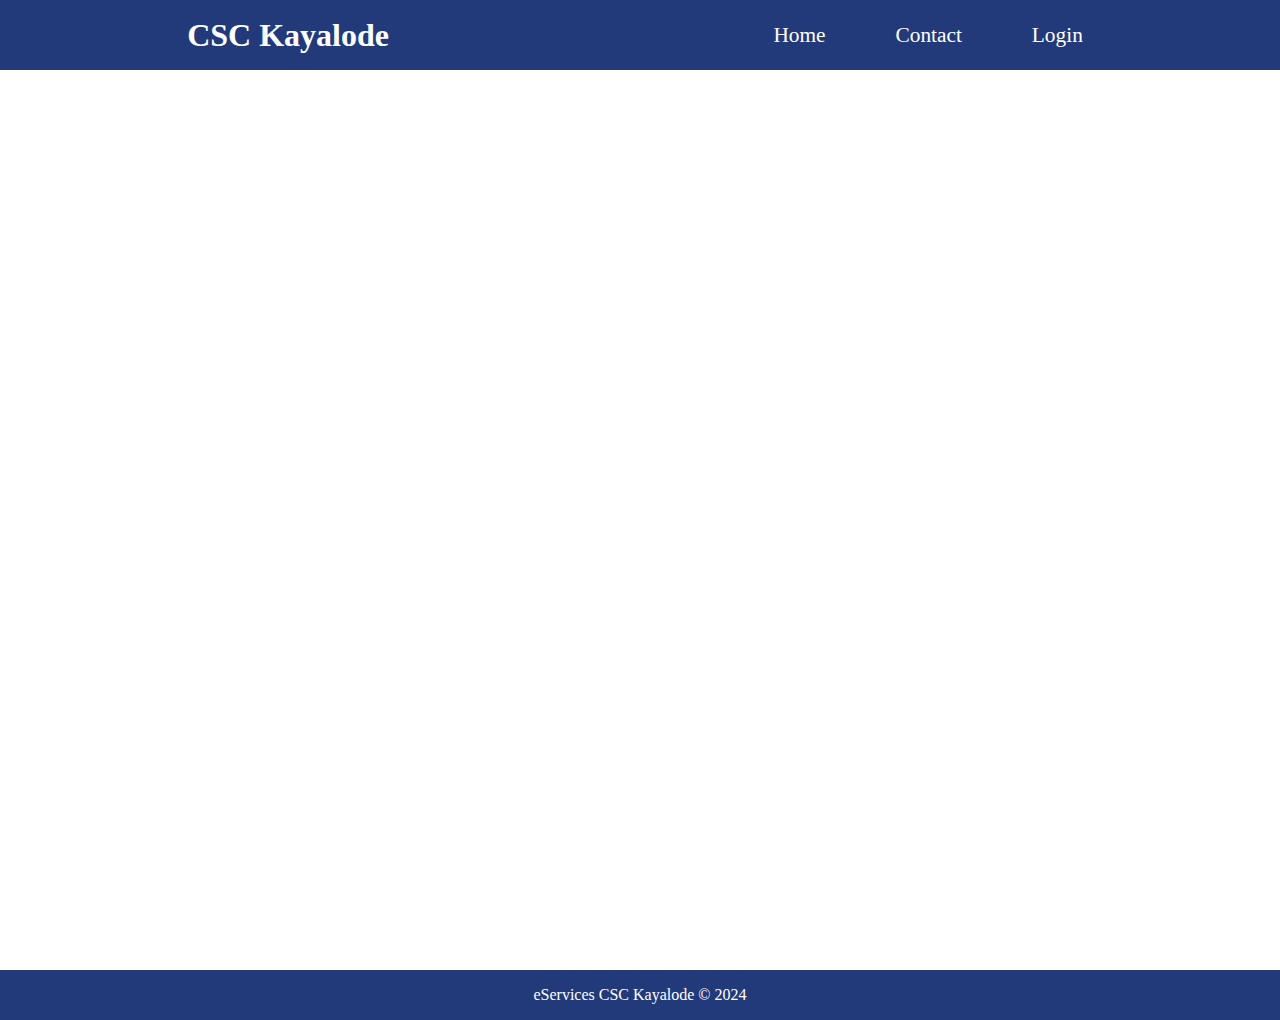
==== index.html @ f1cb63b3 "Update index.html" ====
<!DOCTYPE html>
<html lang="en">
<head>
    <meta charset="UTF-8">
    <meta name="viewport" content="width=device-width, initial-scale=1.0">
    <link rel="stylesheet" type="text/css" href="./style.css">
    <title>eService</title>
</head>
<body>
    <div class="header">
        <h1>CSC Kayalode</h1>
        <div class="nav">
            <li>Home</li>
            <li>Contact</li>
            <li>Login</li>
            </div>
    </div>
    <div class="main">
        
    </div>
    <div class="footer">
        <p>eServices CSC Kayalode &copy; 2024</p>
    </div>
</body>
</html>
---- style.css ----
*{
    margin: 0;
    padding: 0 auto;
}
.header{
    display: flex;
    flex-wrap: wrap;
    justify-content: space-around;
    align-items: center;
    background-color: #223a7a;
    color: #fff;
}
.nav{
    display: flex;
    gap:50px;
    justify-content: center;
    align-items: center;
}
.header li{
    list-style-type: none;
    height:50px;
    display: flex;
    justify-content: center;
    align-items: center;
    font-size: 16pt;
    padding: 10px;
    border-radius: .5em;
    cursor: pointer;
}
.header li:hover{
    background-color: #fff;
    color:#223a7a;
}
.main{
    height:100vh;
}
.footer{
    bottom:0px;
    height:50px;
    background-color: #223a7a;
    display: flex;
    justify-content: center;
    align-items: center;
    color: #fff;
}
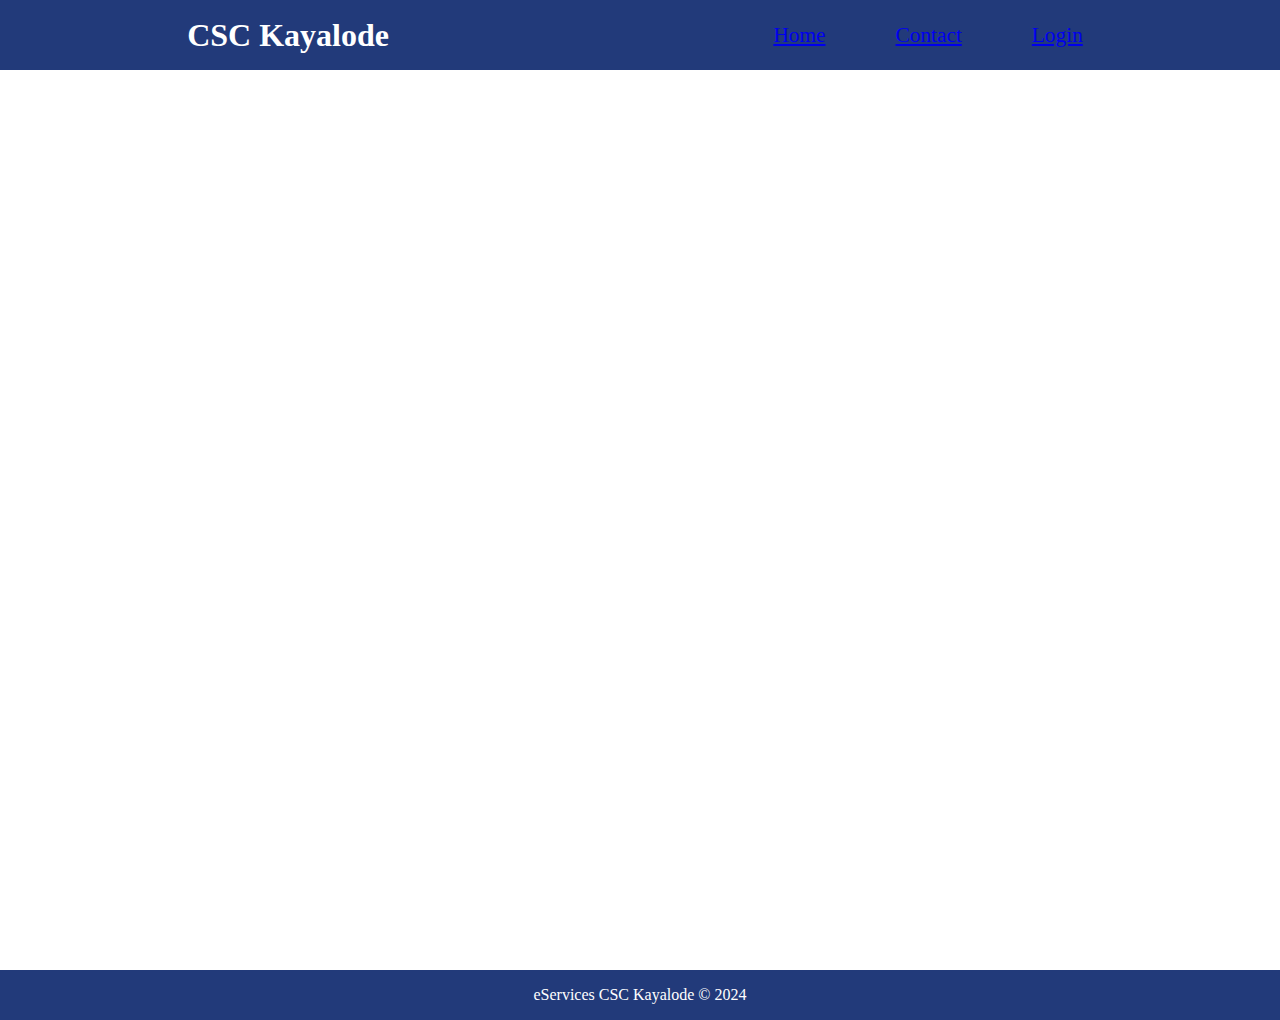
==== commit abcba1c2: "Update index.html" ====
--- a/index.html
+++ b/index.html
@@ -10,10 +10,10 @@
     <div class="header">
         <h1>CSC Kayalode</h1>
         <div class="nav">
-            <li>Home</li>
-            <li>Contact</li>
-            <li>Login</li>
-            </div>
+            <a href="./index.html"><li>Home</li></a>
+            <a href="./cont.html"><li>Contact</li></a>
+            <a href="./reg.html"><li>Login</li></a>
+        </div>
     </div>
     <div class="main">
         
--- a/style.css
+++ b/style.css
@@ -33,6 +33,10 @@
 }
 .main{
     height:100vh;
+    display:flex;
+    flex-wrap:wrap;
+    justify-content:space-around;
+    align-items:center;
 }
 .footer{
     bottom:0px;
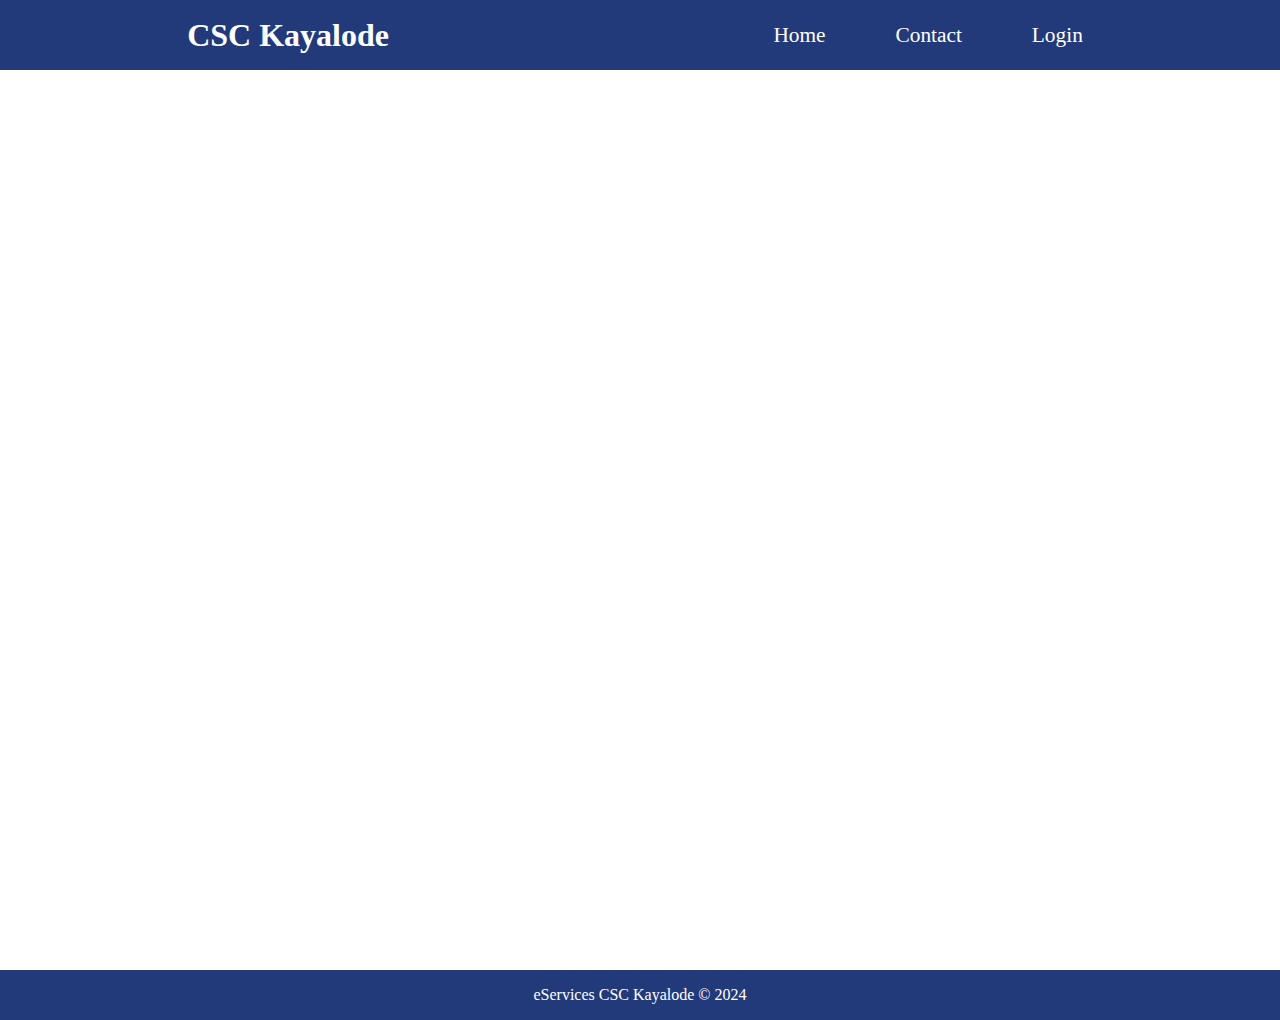
==== commit 294c3bff: "login link added" ====
--- a/index.html
+++ b/index.html
@@ -12,7 +12,7 @@
         <div class="nav">
             <a href="./index.html"><li>Home</li></a>
             <a href="./cont.html"><li>Contact</li></a>
-            <a href="./reg.html"><li>Login</li></a>
+            <a href="https://sevanamthalassery.com/"><li>Login</li></a>
         </div>
     </div>
     <div class="main">
--- a/style.css
+++ b/style.css
@@ -31,6 +31,10 @@
     background-color: #fff;
     color:#223a7a;
 }
+a{
+    text-decoration: none;
+    color: #fff;
+}
 .main{
     height:100vh;
     display:flex;
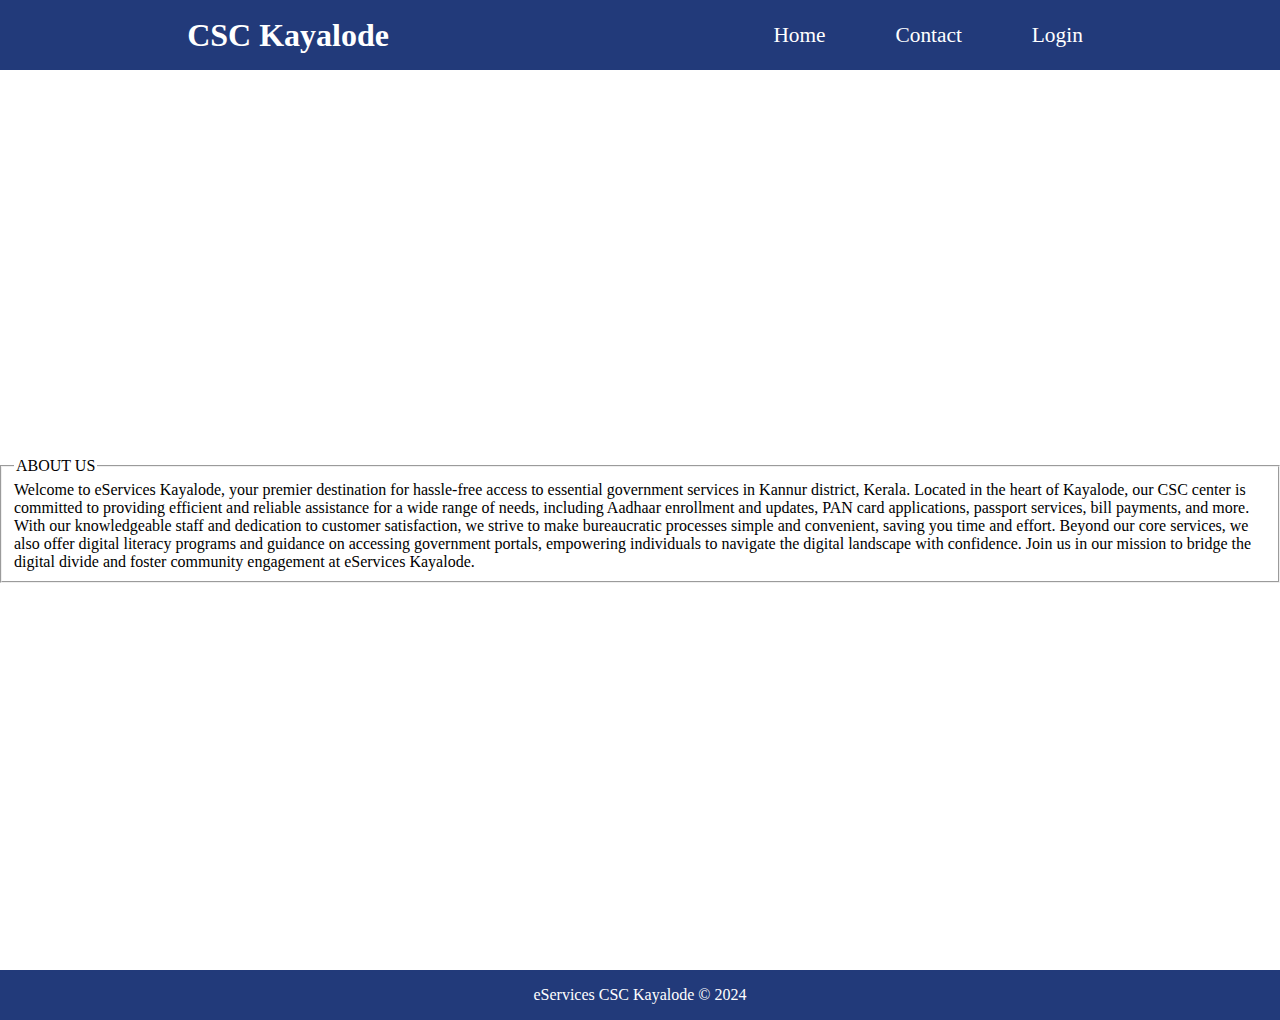
==== commit 6ab33c10: "about us adde" ====
--- a/index.html
+++ b/index.html
@@ -16,7 +16,12 @@
         </div>
     </div>
     <div class="main">
-        
+        <div class="left">
+            <fieldset>
+                <legend>ABOUT US</legend>
+                <p>Welcome to eServices Kayalode, your premier destination for hassle-free access to essential government services in Kannur district, Kerala. Located in the heart of Kayalode, our CSC center is committed to providing efficient and reliable assistance for a wide range of needs, including Aadhaar enrollment and updates, PAN card applications, passport services, bill payments, and more. With our knowledgeable staff and dedication to customer satisfaction, we strive to make bureaucratic processes simple and convenient, saving you time and effort. Beyond our core services, we also offer digital literacy programs and guidance on accessing government portals, empowering individuals to navigate the digital landscape with confidence. Join us in our mission to bridge the digital divide and foster community engagement at eServices Kayalode.</p>
+            </fieldset>
+        </div>
     </div>
     <div class="footer">
         <p>eServices CSC Kayalode &copy; 2024</p>
--- a/style.css
+++ b/style.css
@@ -42,6 +42,9 @@
     justify-content:space-around;
     align-items:center;
 }
+.left{
+    
+}
 .footer{
     bottom:0px;
     height:50px;
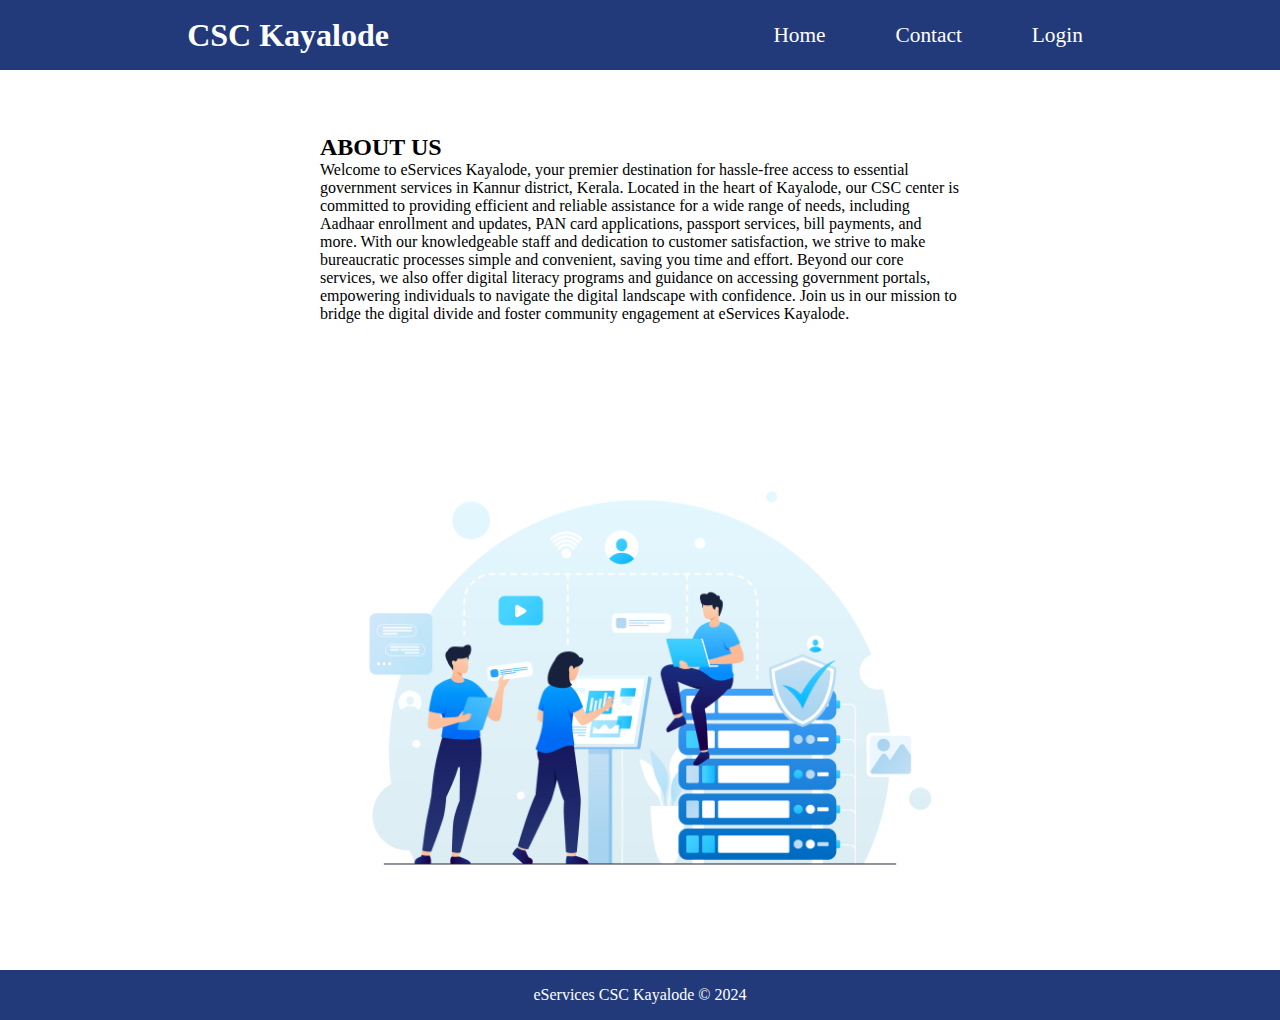
==== commit 12b48da5: "content added" ====
--- a/index.html
+++ b/index.html
@@ -17,10 +17,11 @@
     </div>
     <div class="main">
         <div class="left">
-            <fieldset>
-                <legend>ABOUT US</legend>
+                <h2>ABOUT US</h2>
                 <p>Welcome to eServices Kayalode, your premier destination for hassle-free access to essential government services in Kannur district, Kerala. Located in the heart of Kayalode, our CSC center is committed to providing efficient and reliable assistance for a wide range of needs, including Aadhaar enrollment and updates, PAN card applications, passport services, bill payments, and more. With our knowledgeable staff and dedication to customer satisfaction, we strive to make bureaucratic processes simple and convenient, saving you time and effort. Beyond our core services, we also offer digital literacy programs and guidance on accessing government portals, empowering individuals to navigate the digital landscape with confidence. Join us in our mission to bridge the digital divide and foster community engagement at eServices Kayalode.</p>
-            </fieldset>
+        </div>
+        <div class="right">
+            <img src="./assets/bg.jpg" alt="background image" class="bg">
         </div>
     </div>
     <div class="footer">
--- a/style.css
+++ b/style.css
@@ -36,14 +36,21 @@
     color: #fff;
 }
 .main{
-    height:100vh;
+    min-height: 100vh;
     display:flex;
     flex-wrap:wrap;
     justify-content:space-around;
     align-items:center;
 }
 .left{
-    
+    max-width: 50%;
+    padding: 20px;
+    justify-content: flex-start;
+    align-items: flex-start;
+}
+
+.right img{
+    width:40em;
 }
 .footer{
     bottom:0px;
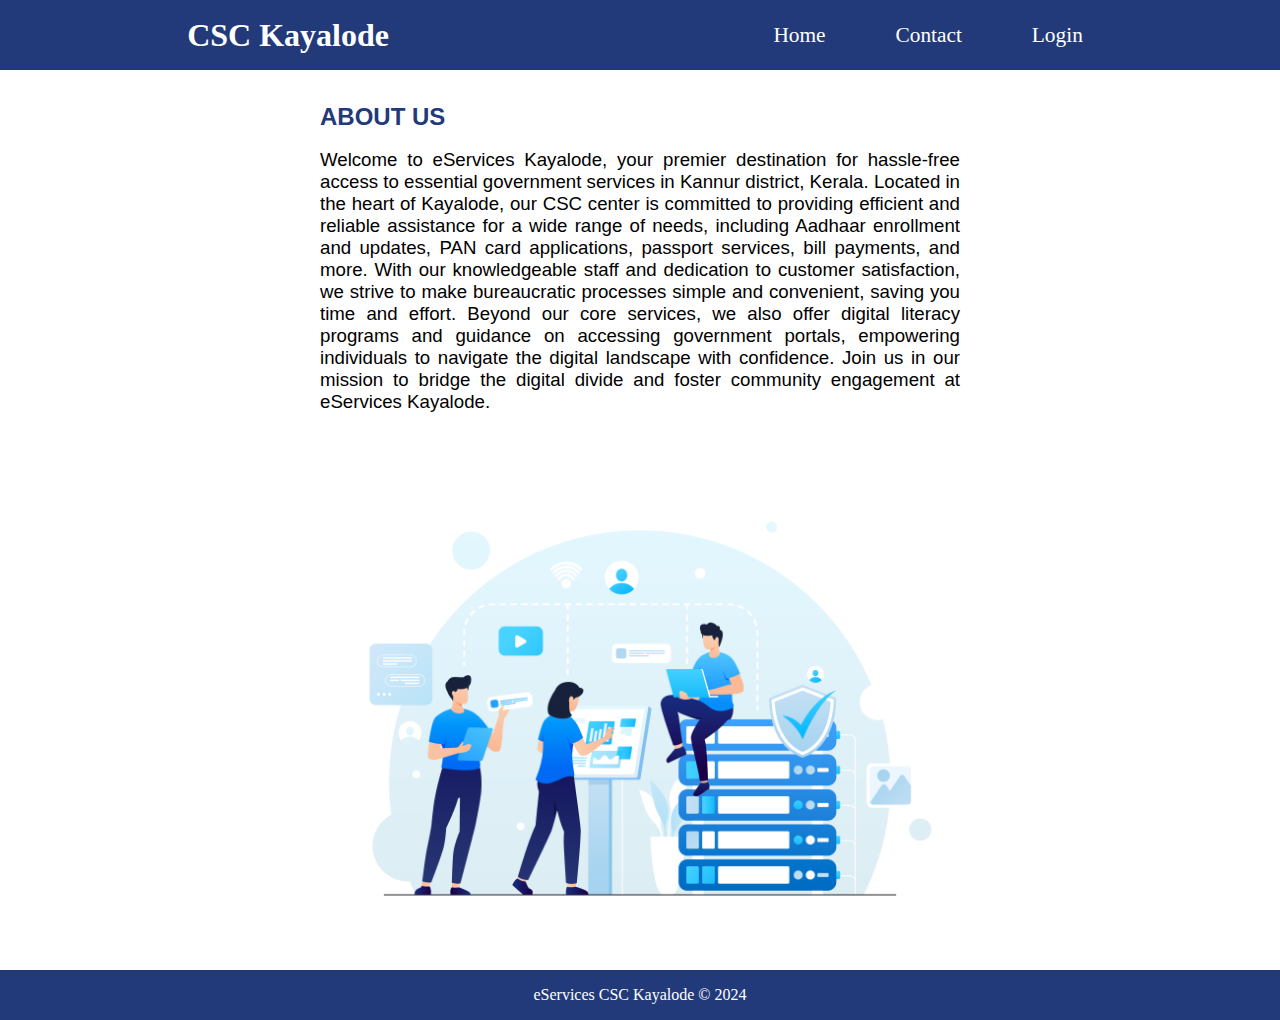
==== commit c0ba458b: "style updated" ====
--- a/index.html
+++ b/index.html
@@ -17,7 +17,8 @@
     </div>
     <div class="main">
         <div class="left">
-                <h2>ABOUT US</h2>
+                <h2 class="clr">ABOUT US</h2>
+                <br>
                 <p>Welcome to eServices Kayalode, your premier destination for hassle-free access to essential government services in Kannur district, Kerala. Located in the heart of Kayalode, our CSC center is committed to providing efficient and reliable assistance for a wide range of needs, including Aadhaar enrollment and updates, PAN card applications, passport services, bill payments, and more. With our knowledgeable staff and dedication to customer satisfaction, we strive to make bureaucratic processes simple and convenient, saving you time and effort. Beyond our core services, we also offer digital literacy programs and guidance on accessing government portals, empowering individuals to navigate the digital landscape with confidence. Join us in our mission to bridge the digital divide and foster community engagement at eServices Kayalode.</p>
         </div>
         <div class="right">
--- a/style.css
+++ b/style.css
@@ -47,8 +47,12 @@
     padding: 20px;
     justify-content: flex-start;
     align-items: flex-start;
+    font-family:'Segoe UI', Tahoma, Geneva, Verdana, sans-serif;
 }
-
+.left p{
+    font-size: 14pt;
+    text-align: justify;
+}
 .right img{
     width:40em;
 }
@@ -61,3 +65,6 @@
     align-items: center;
     color: #fff;
 }
+.clr{
+    color:#223a7a
+}
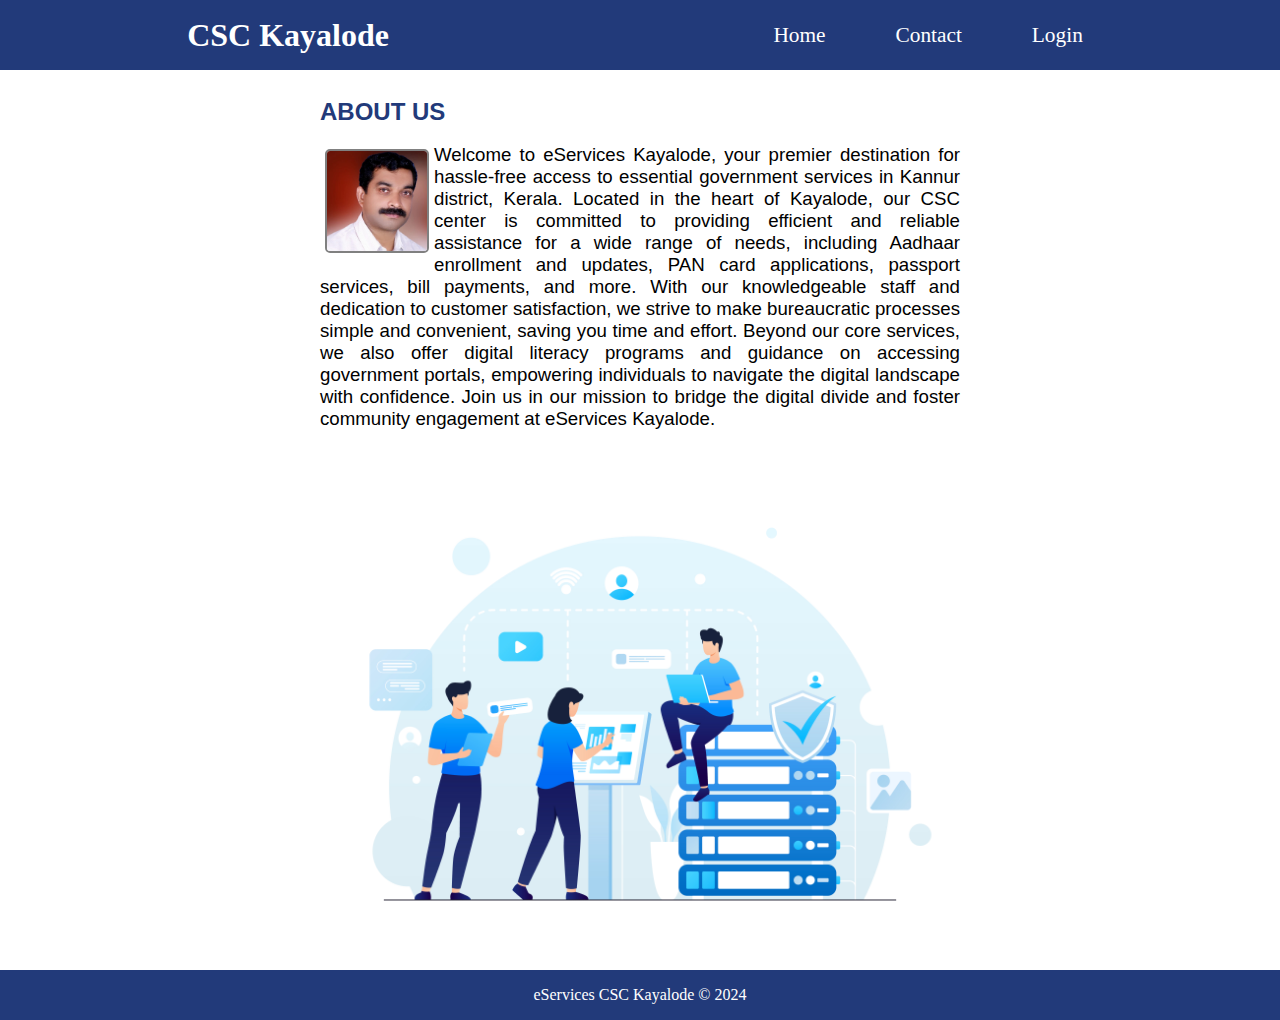
==== commit 622ffb7b: "photo added" ====
--- a/index.html
+++ b/index.html
@@ -19,6 +19,7 @@
         <div class="left">
                 <h2 class="clr">ABOUT US</h2>
                 <br>
+                <img src="./assets/dey.jpg" class="dey" alt="owner"/>
                 <p>Welcome to eServices Kayalode, your premier destination for hassle-free access to essential government services in Kannur district, Kerala. Located in the heart of Kayalode, our CSC center is committed to providing efficient and reliable assistance for a wide range of needs, including Aadhaar enrollment and updates, PAN card applications, passport services, bill payments, and more. With our knowledgeable staff and dedication to customer satisfaction, we strive to make bureaucratic processes simple and convenient, saving you time and effort. Beyond our core services, we also offer digital literacy programs and guidance on accessing government portals, empowering individuals to navigate the digital landscape with confidence. Join us in our mission to bridge the digital divide and foster community engagement at eServices Kayalode.</p>
         </div>
         <div class="right">
--- a/style.css
+++ b/style.css
@@ -68,3 +68,11 @@
 .clr{
     color:#223a7a
 }
+.dey{
+    float: left;
+    height:100px;
+    width:100px;
+    border-radius: 5px;
+    margin: 5px;
+    border: 2px solid #808080;
+}
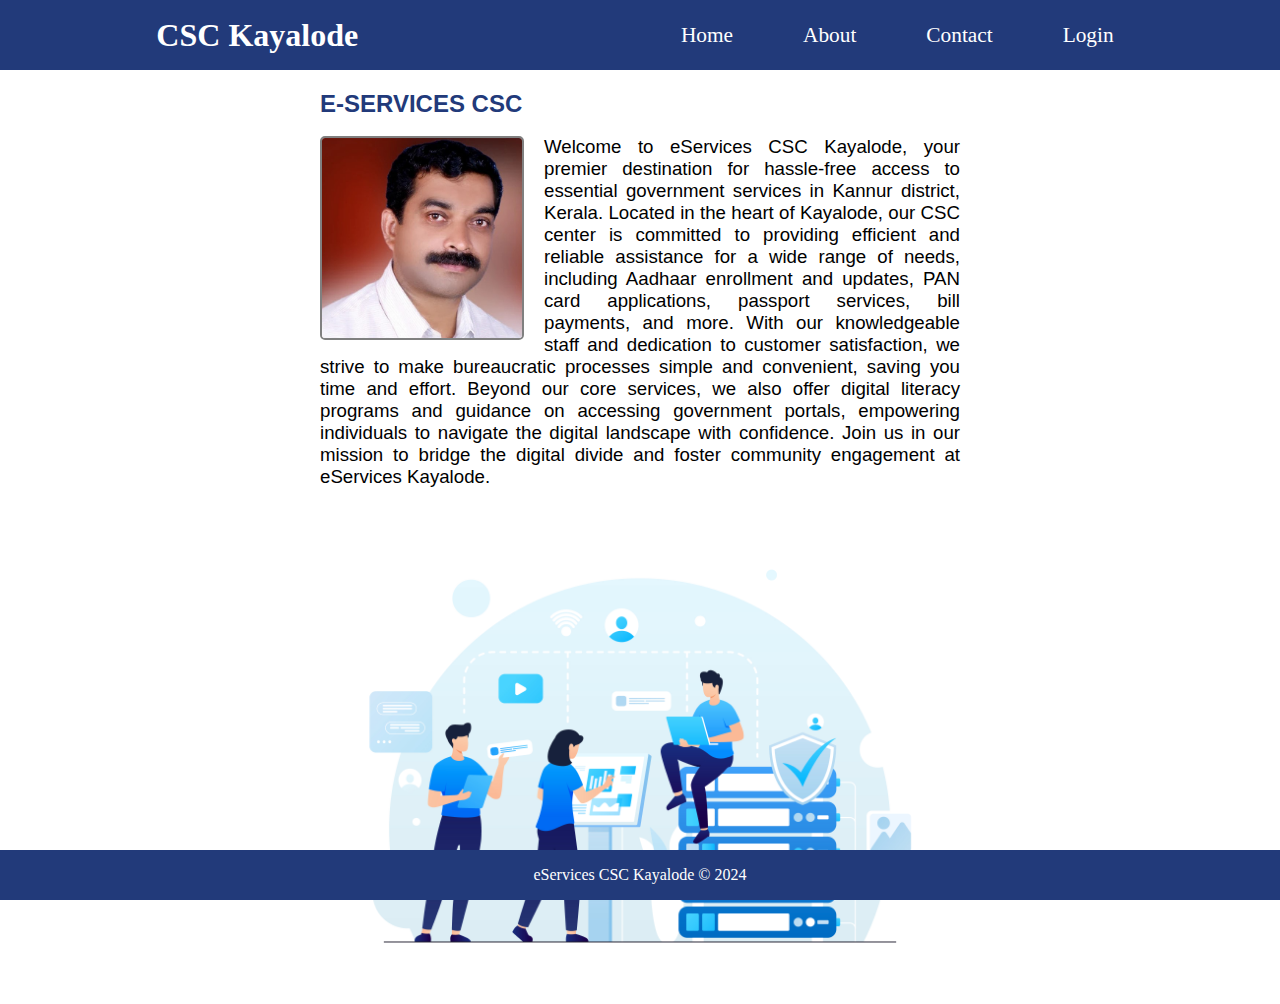
==== commit 7b954792: "about added" ====
--- a/index.html
+++ b/index.html
@@ -11,16 +11,17 @@
         <h1>CSC Kayalode</h1>
         <div class="nav">
             <a href="./index.html"><li>Home</li></a>
+            <a href="./about.html"><li>About</li></a>
             <a href="./cont.html"><li>Contact</li></a>
             <a href="https://sevanamthalassery.com/"><li>Login</li></a>
         </div>
     </div>
     <div class="main">
         <div class="left">
-                <h2 class="clr">ABOUT US</h2>
+                <h2 class="clr">E-SERVICES CSC</h2>
                 <br>
                 <img src="./assets/dey.jpg" class="dey" alt="owner"/>
-                <p>Welcome to eServices Kayalode, your premier destination for hassle-free access to essential government services in Kannur district, Kerala. Located in the heart of Kayalode, our CSC center is committed to providing efficient and reliable assistance for a wide range of needs, including Aadhaar enrollment and updates, PAN card applications, passport services, bill payments, and more. With our knowledgeable staff and dedication to customer satisfaction, we strive to make bureaucratic processes simple and convenient, saving you time and effort. Beyond our core services, we also offer digital literacy programs and guidance on accessing government portals, empowering individuals to navigate the digital landscape with confidence. Join us in our mission to bridge the digital divide and foster community engagement at eServices Kayalode.</p>
+                <p>Welcome to eServices CSC Kayalode, your premier destination for hassle-free access to essential government services in Kannur district, Kerala. Located in the heart of Kayalode, our CSC center is committed to providing efficient and reliable assistance for a wide range of needs, including Aadhaar enrollment and updates, PAN card applications, passport services, bill payments, and more. With our knowledgeable staff and dedication to customer satisfaction, we strive to make bureaucratic processes simple and convenient, saving you time and effort. Beyond our core services, we also offer digital literacy programs and guidance on accessing government portals, empowering individuals to navigate the digital landscape with confidence. Join us in our mission to bridge the digital divide and foster community engagement at eServices Kayalode.</p>
         </div>
         <div class="right">
             <img src="./assets/bg.jpg" alt="background image" class="bg">
--- a/style.css
+++ b/style.css
@@ -36,7 +36,7 @@
     color: #fff;
 }
 .main{
-    min-height: 100vh;
+    min-height: 85vh;
     display:flex;
     flex-wrap:wrap;
     justify-content:space-around;
@@ -57,6 +57,8 @@
     width:40em;
 }
 .footer{
+    position: fixed;
+    width: 100%;
     bottom:0px;
     height:50px;
     background-color: #223a7a;
@@ -70,9 +72,18 @@
 }
 .dey{
     float: left;
-    height:100px;
-    width:100px;
+    height:200px;
+    width:200px;
     border-radius: 5px;
-    margin: 5px;
+    margin-right: 20px;
     border: 2px solid #808080;
 }
+@media(max-width:650px){
+    .left{
+        max-width:100%;
+        padding: 40px;
+    }
+    .right img{
+        width:20em;
+    }
+}